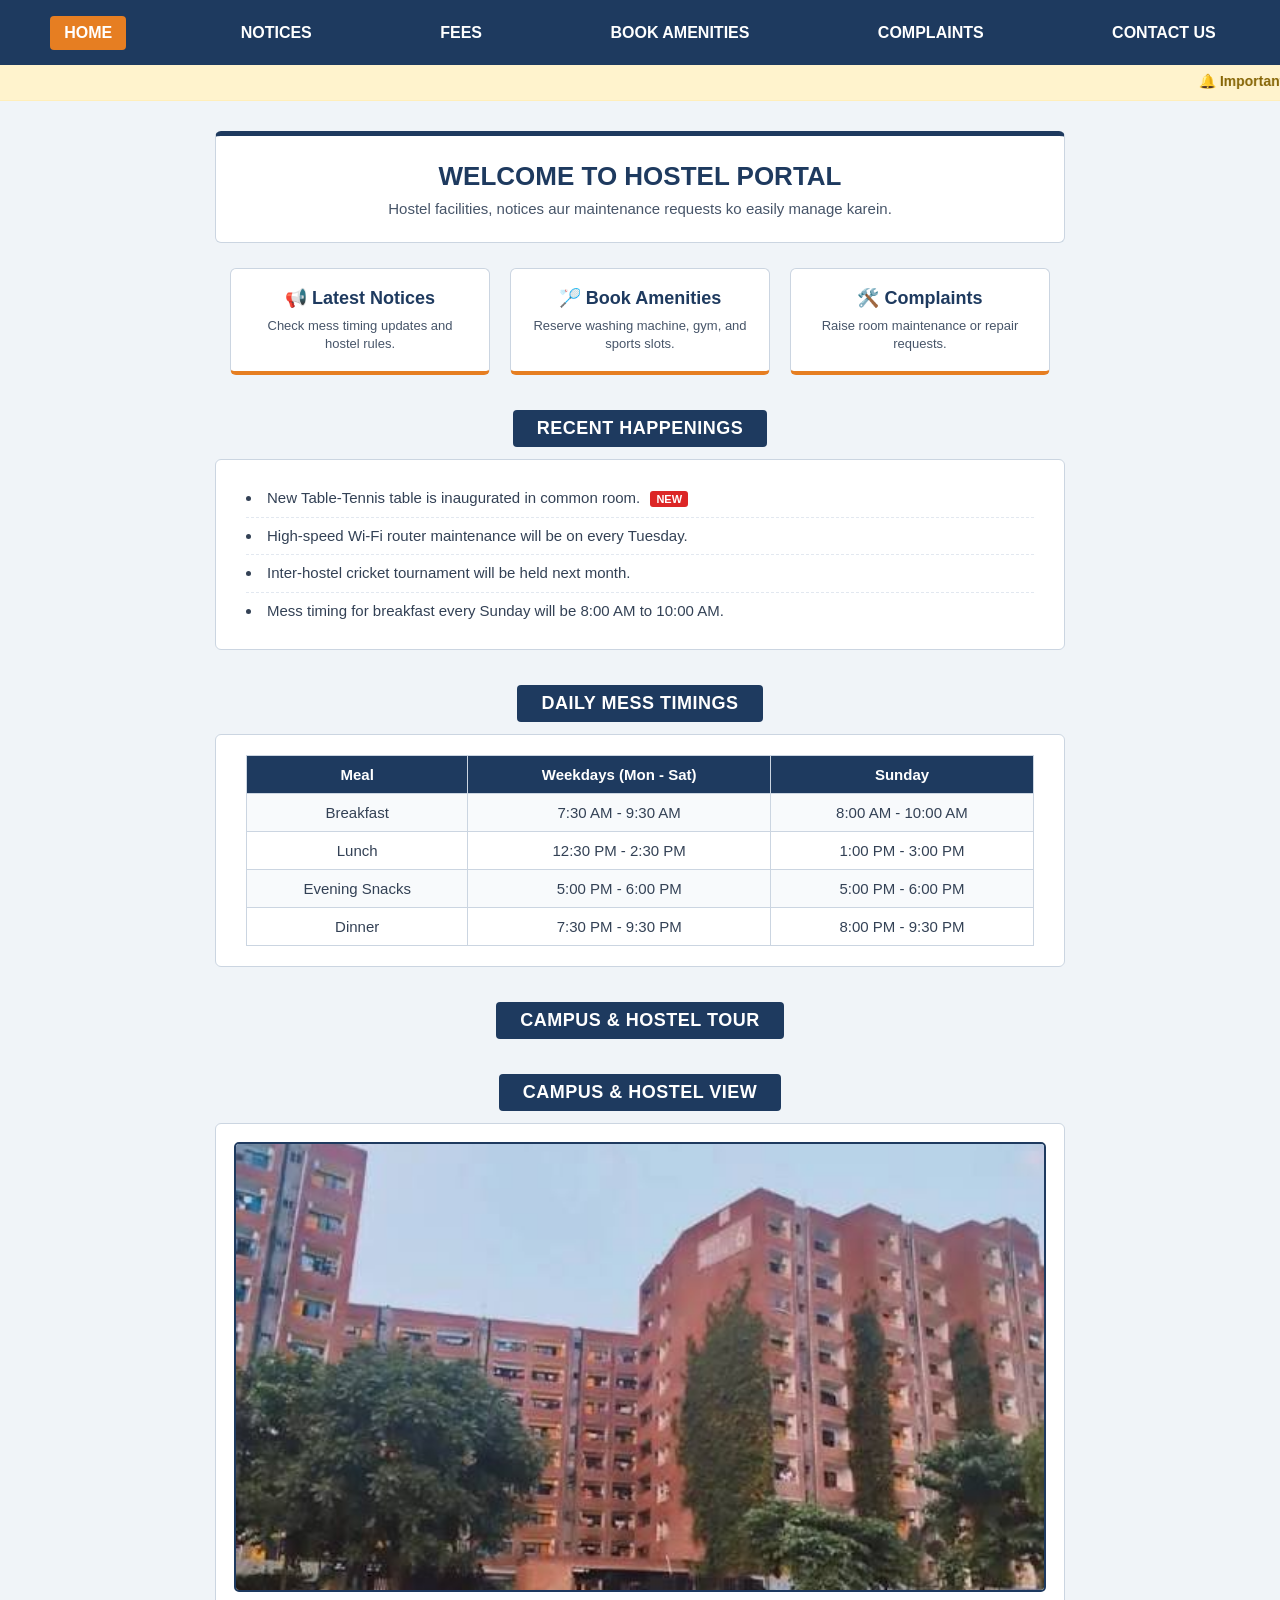
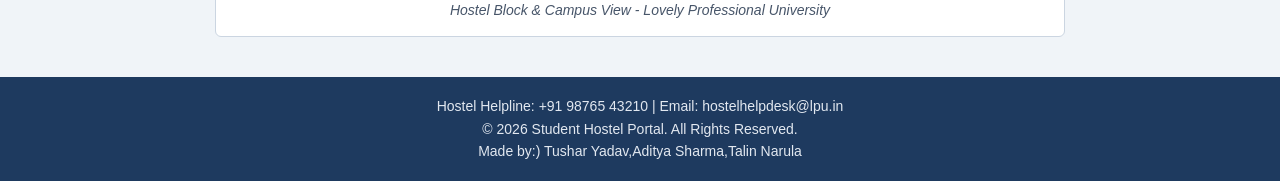
==== index.html @ 49e3c22f "First commit" ====
<!DOCTYPE html>
<html lang="en">
<head>
    <meta charset="UTF-8">
    <meta name="viewport" content="width=device-width, initial-scale=1.0">
    <title>Hostel Management Portal - Home</title>
    <link rel="stylesheet" href="project.css">
</head>
<body>

    <!-- Navigation Bar -->
    <header>
        <div id="navbar">
            <a class="n1 active" href="project.html">HOME</a>
            <a class="n1" href="notice.html">NOTICES</a>
            <a class="n1" href="fees.html">FEES</a>
            <a class="n1" href="book.html">BOOK AMENITIES</a>
            <a class="n1" href="complain.html">COMPLAINTS</a>
            <a class="n1" href="contact.html">CONTACT US</a>
        </div>
    </header>

    <!-- Feature 1: Simple Moving Notice Ticker -->
    <div id="notice-bar">
        <marquee behavior="scroll" direction="left">
            🔔 Important: Hostel mess feedback form is open till Friday | Wi-Fi router maintenance every Tuesday (2 PM - 4 PM).
        </marquee>
    </div>

    <!-- Welcome Section -->
    <div id="welcome-box">
        <h1>WELCOME TO HOSTEL PORTAL</h1>
        <p>Hostel facilities, notices aur maintenance requests ko easily manage karein.</p>
    </div>

    <!-- Quick Action Cards -->
    <div id="quick-links">
        <a href="notice.html" class="card">
            <h3>📢 Latest Notices</h3>
            <p>Check mess timing updates and hostel rules.</p>
        </a>

        <a href="book.html" class="card">
            <h3>🏸 Book Amenities</h3>
            <p>Reserve washing machine, gym, and sports slots.</p>
        </a>

        <a href="complaint.html" class="card">
            <h3>🛠️ Complaints</h3>
            <p>Raise room maintenance or repair requests.</p>
        </a>
    </div>

    <!-- Happenings Section -->
    <div class="boxhead">
        RECENT HAPPENINGS
    </div>

    <div class="content-box">
        <ul>
            <li>New Table-Tennis table is inaugurated in common room. <span class="badge">NEW</span></li>
            <li>High-speed Wi-Fi router maintenance will be on every Tuesday.</li>
            <li>Inter-hostel cricket tournament will be held next month.</li>
            <li>Mess timing for breakfast every Sunday will be 8:00 AM to 10:00 AM.</li>
        </ul>
    </div>

    <!-- Feature 2: Basic Mess Timing Table -->
    <div class="boxhead">
        DAILY MESS TIMINGS
    </div>

    <div class="content-box">
        <table id="mess-table">
            <tr>
                <th>Meal</th>
                <th>Weekdays (Mon - Sat)</th>
                <th>Sunday</th>
            </tr>
            <tr>
                <td>Breakfast</td>
                <td>7:30 AM - 9:30 AM</td>
                <td>8:00 AM - 10:00 AM</td>
            </tr>
            <tr>
                <td>Lunch</td>
                <td>12:30 PM - 2:30 PM</td>
                <td>1:00 PM - 3:00 PM</td>
            </tr>
            <tr>
                <td>Evening Snacks</td>
                <td>5:00 PM - 6:00 PM</td>
                <td>5:00 PM - 6:00 PM</td>
            </tr>
            <tr>
                <td>Dinner</td>
                <td>7:30 PM - 9:30 PM</td>
                <td>8:00 PM - 9:30 PM</td>
            </tr>
        </table>
    </div>

    <!-- Video Tour Section -->
    <div class="boxhead">
        CAMPUS & HOSTEL TOUR
    </div>

    <!-- Hostel Photo Section -->
    <div class="boxhead">
        CAMPUS & HOSTEL VIEW
    </div>

    <div class="content-box" id="photo-box">
        <img id="hostel-img" src="Screenshot 2026-11-12 150901.jpeg" alt="Hostel Campus View">
        <p class="img-caption">Hostel Block & Campus View - Lovely Professional University</p>
    </div>

    <!-- Simple Footer -->
    <footer id="contact">
        <p>Hostel Helpline: +91 98765 43210 | Email: hostelhelpdesk@lpu.in</p>
        <p>© 2026 Student Hostel Portal. All Rights Reserved.</p>
        <p>Made by:) Tushar Yadav,Aditya Sharma,Talin Narula</p>
    </footer>

</body>
</html>
---- project.css ----
* {
    margin: 0;
    padding: 0;
    box-sizing: border-box;
}

/* Clean Light Grey-Blue Background (No heavy image clash) */
body {
    background-color: #f0f4f8;
    color: #1e293b;
    font-family: Arial, sans-serif;
}

/* Navbar - Classic Navy Blue */
#navbar {
    background-color: #1e3a5f;
    height: 65px;
    display: flex;
    align-items: center;
    justify-content: space-around;
}

.n1 {
    color: #ffffff;
    text-decoration: none;
    font-size: 16px;
    font-weight: bold;
    padding: 8px 14px;
    border-radius: 4px;
}

.n1:hover,
.n1.active {
    background-color: #e67e22;
    color: #ffffff;
}

/* Moving Notice Bar */
#notice-bar {
    background-color: #fff3cd;
    color: #856404;
    border-bottom: 1px solid #ffeeba;
    padding: 8px 0;
    font-size: 14px;
    font-weight: bold;
}

/* Welcome Box */
#welcome-box {
    text-align: center;
    margin: 30px auto 25px auto;
    padding: 25px 20px;
    width: 80%;
    max-width: 850px;
    background-color: #ffffff;
    border: 1px solid #cbd5e1;
    border-top: 5px solid #1e3a5f;
    border-radius: 6px;
}

#welcome-box h1 {
    font-size: 26px;
    color: #1e3a5f;
    margin-bottom: 8px;
}

#welcome-box p {
    font-size: 15px;
    color: #475569;
}

/* Quick Action Cards */
#quick-links {
    display: flex;
    justify-content: center;
    gap: 20px;
    width: 80%;
    max-width: 850px;
    margin: 20px auto;
    flex-wrap: wrap;
}

.card {
    background-color: #ffffff;
    border: 1px solid #cbd5e1;
    border-bottom: 4px solid #e67e22;
    border-radius: 6px;
    padding: 18px 20px;
    width: 260px;
    text-decoration: none;
    color: #1e293b;
    text-align: center;
}

.card:hover {
    background-color: #fff8f0;
    border-color: #e67e22;
}

.card h3 {
    color: #1e3a5f;
    font-size: 18px;
    margin-bottom: 8px;
}

.card p {
    font-size: 13px;
    color: #475569;
    line-height: 1.4;
}

/* Section Headings */
.boxhead {
    background-color: #1e3a5f;
    color: #ffffff;
    border-radius: 4px;
    width: fit-content;
    margin: 35px auto 12px auto;
    padding: 8px 24px;
    text-align: center;
    font-size: 18px;
    font-weight: bold;
    letter-spacing: 0.5px;
}

/* Content Box (Happenings & Table) */
.content-box {
    background-color: #ffffff;
    border: 1px solid #cbd5e1;
    border-radius: 6px;
    width: 80%;
    max-width: 850px;
    margin: 12px auto;
    padding: 20px 30px;
}

.content-box ul {
    list-style-position: inside;
}

.content-box li {
    font-size: 15px;
    line-height: 1.9;
    color: #334155;
    border-bottom: 1px dashed #e2e8f0;
    padding: 4px 0;
}

.content-box li:last-child {
    border-bottom: none;
}

/* Feature 3: Small NEW Badge */
.badge {
    background-color: #dc2626;
    color: #ffffff;
    font-size: 11px;
    font-weight: bold;
    padding: 2px 6px;
    border-radius: 3px;
    margin-left: 6px;
}

/* Mess Table Styling */
#mess-table {
    width: 100%;
    border-collapse: collapse;
    text-align: center;
    font-size: 15px;
}

#mess-table th {
    background-color: #1e3a5f;
    color: #ffffff;
    padding: 10px;
    border: 1px solid #cbd5e1;
}

#mess-table td {
    padding: 10px;
    border: 1px solid #cbd5e1;
    color: #334155;
}

#mess-table tr:nth-child(even) {
    background-color: #f8fafc;
}

/* Video Player */
/* Hostel Image Section */
#photo-box {
    text-align: center;
    padding: 18px;
    margin-bottom: 40px;
}

#hostel-img {
    width: 100%;
    max-height: 450px;
    object-fit: cover;
    border: 2px solid #1e3a5f;
    border-radius: 5px;
    display: block;
}

.img-caption {
    margin-top: 10px;
    font-size: 14px;
    color: #475569;
    font-style: italic;
}

/* Simple Footer */
footer {
    background-color: #1e3a5f;
    text-align: center;
    margin-top: 35px;
    padding: 18px 10px;
    font-size: 14px;
    color: #e2e8f0;
    line-height: 1.6;
}
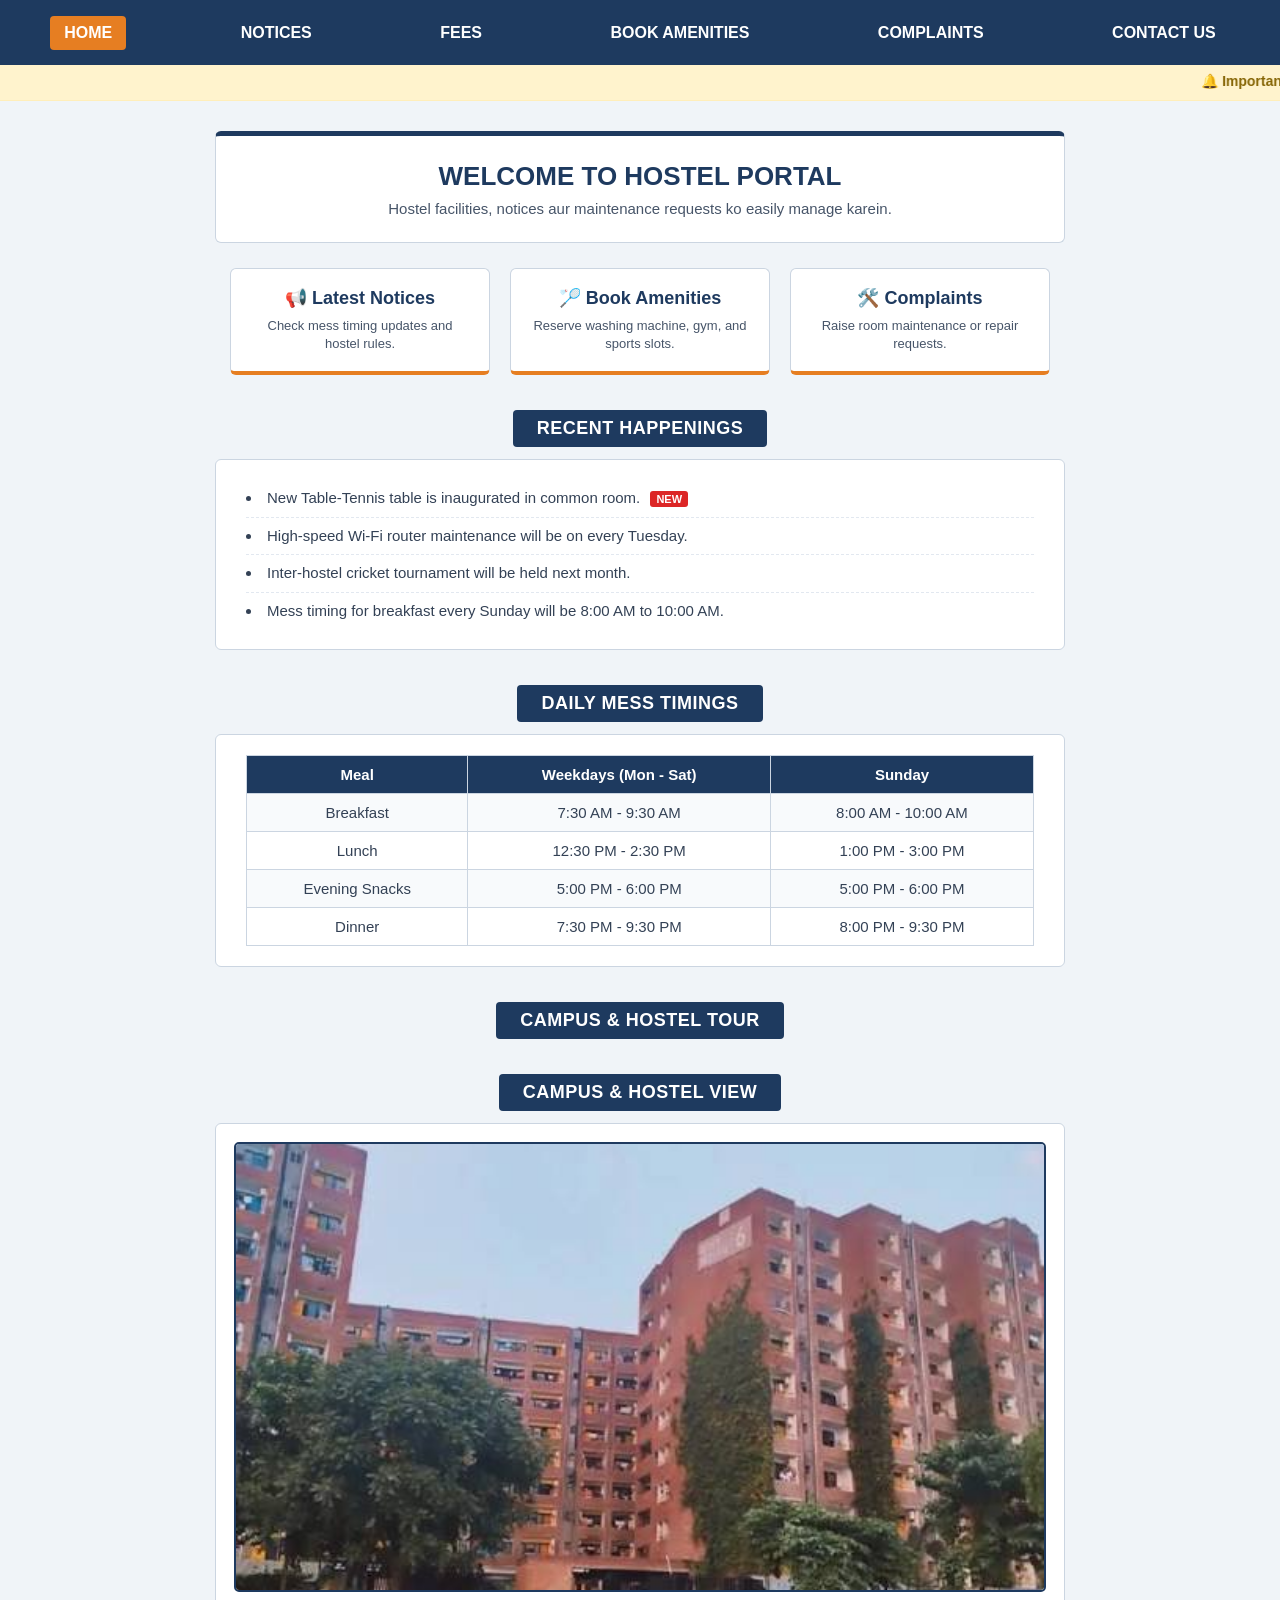
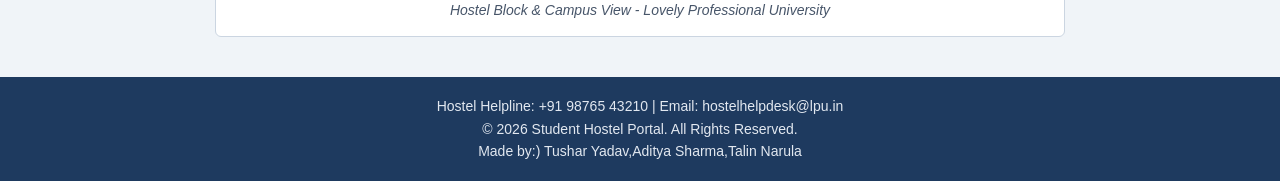
==== commit 16bfa2b1: "Fix HTML encoding issues in index.html" ====
--- a/index.html
+++ b/index.html
@@ -11,7 +11,7 @@
     <!-- Navigation Bar -->
     <header>
         <div id="navbar">
-            <a class="n1 active" href="project.html">HOME</a>
+            <a class="n1 active" href="index.html">HOME</a>
             <a class="n1" href="notice.html">NOTICES</a>
             <a class="n1" href="fees.html">FEES</a>
             <a class="n1" href="book.html">BOOK AMENITIES</a>
@@ -123,4 +123,4 @@
     </footer>
 
 </body>
-</html>+</html>
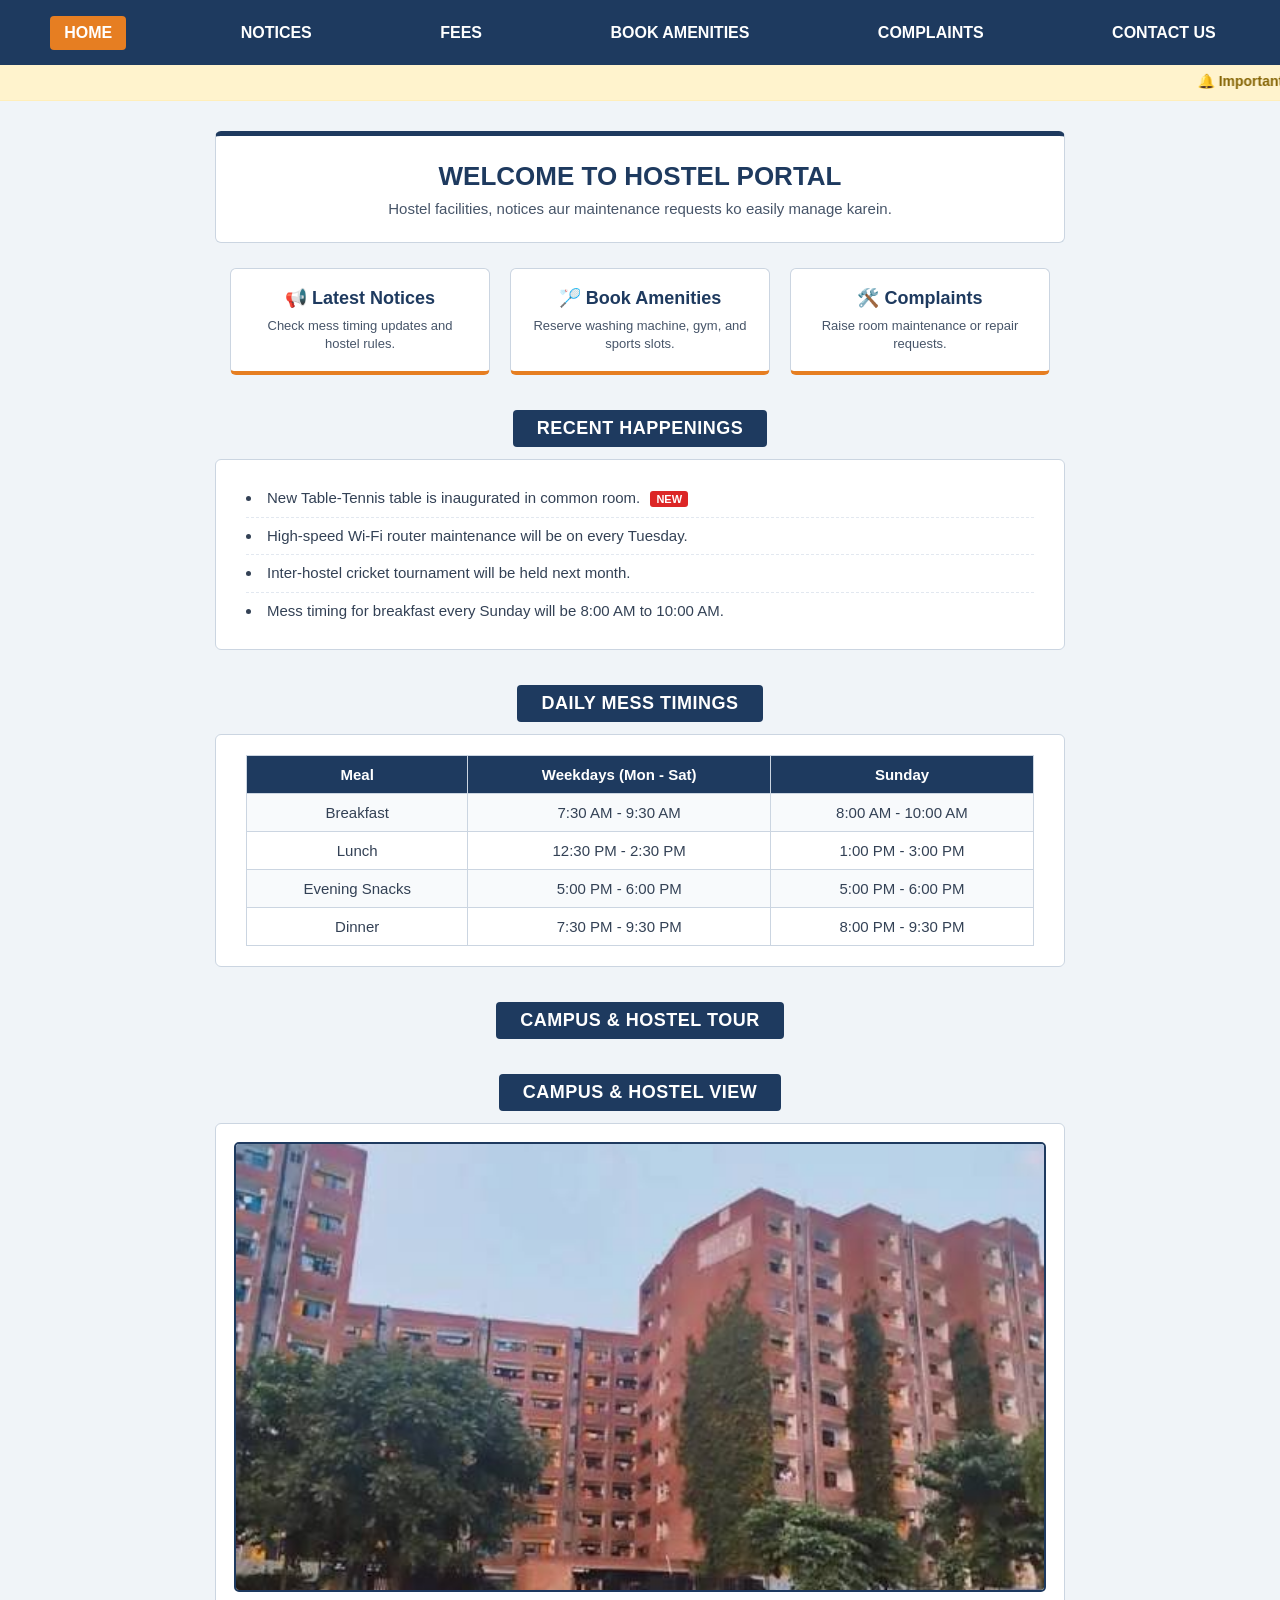
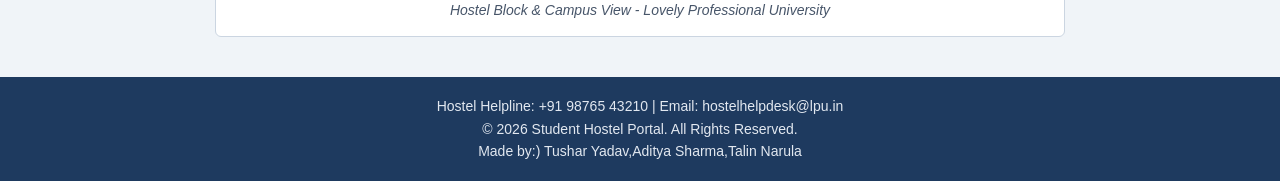
==== commit 4f6b9c5a: "Update index.html" ====
--- a/index.html
+++ b/index.html
@@ -8,7 +8,7 @@
 </head>
 <body>
 
-    <!-- Navigation Bar -->
+
     <header>
         <div id="navbar">
             <a class="n1 active" href="index.html">HOME</a>
@@ -20,20 +20,20 @@
         </div>
     </header>
 
-    <!-- Feature 1: Simple Moving Notice Ticker -->
+
     <div id="notice-bar">
         <marquee behavior="scroll" direction="left">
             🔔 Important: Hostel mess feedback form is open till Friday | Wi-Fi router maintenance every Tuesday (2 PM - 4 PM).
         </marquee>
     </div>
 
-    <!-- Welcome Section -->
+
     <div id="welcome-box">
         <h1>WELCOME TO HOSTEL PORTAL</h1>
         <p>Hostel facilities, notices aur maintenance requests ko easily manage karein.</p>
     </div>
 
-    <!-- Quick Action Cards -->
+
     <div id="quick-links">
         <a href="notice.html" class="card">
             <h3>📢 Latest Notices</h3>
@@ -51,7 +51,7 @@
         </a>
     </div>
 
-    <!-- Happenings Section -->
+
     <div class="boxhead">
         RECENT HAPPENINGS
     </div>
@@ -65,7 +65,7 @@
         </ul>
     </div>
 
-    <!-- Feature 2: Basic Mess Timing Table -->
+
     <div class="boxhead">
         DAILY MESS TIMINGS
     </div>
@@ -100,12 +100,12 @@
         </table>
     </div>
 
-    <!-- Video Tour Section -->
+
     <div class="boxhead">
         CAMPUS & HOSTEL TOUR
     </div>
 
-    <!-- Hostel Photo Section -->
+
     <div class="boxhead">
         CAMPUS & HOSTEL VIEW
     </div>
@@ -115,7 +115,7 @@
         <p class="img-caption">Hostel Block & Campus View - Lovely Professional University</p>
     </div>
 
-    <!-- Simple Footer -->
+
     <footer id="contact">
         <p>Hostel Helpline: +91 98765 43210 | Email: hostelhelpdesk@lpu.in</p>
         <p>© 2026 Student Hostel Portal. All Rights Reserved.</p>
